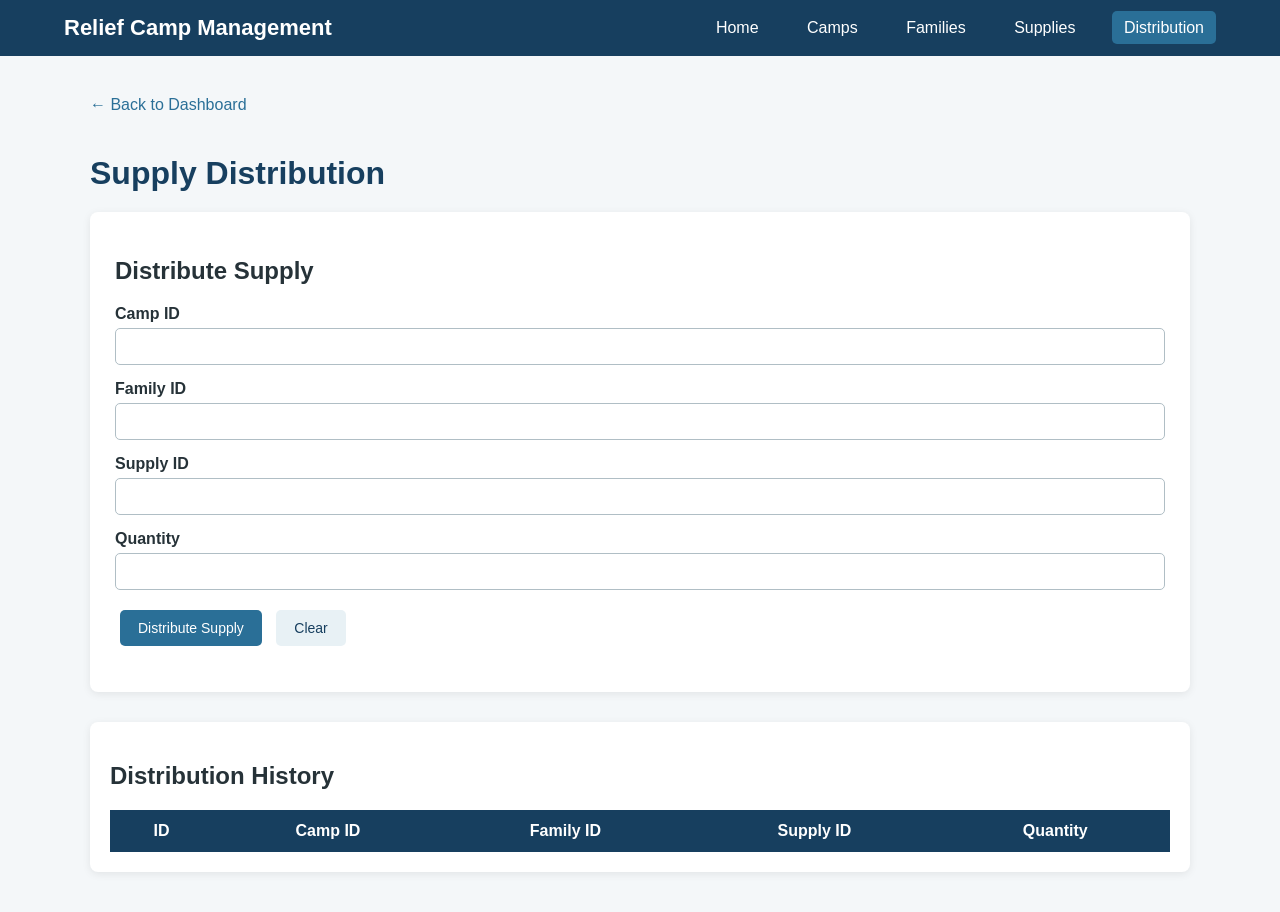
==== resource_managment/src/main/resources/static/pages/distribution.html @ 9ed2eb26 "Initial commit" ====
<!DOCTYPE html>
<html lang="en">

<head>

    <meta charset="UTF-8">

    <meta name="viewport"
          content="width=device-width, initial-scale=1.0">

    <title>Supply Distribution</title>

    <link rel="stylesheet" href="../css/style.css">

</head>

<body>


    <nav class="navbar">

        <div class="nav-container">

            <a href="../index.html" class="logo">
                Relief Camp Management
            </a>

            <div class="nav-links">

                <a href="../index.html">
                    Home
                </a>

                <a href="camps.html">
                    Camps
                </a>

                <a href="family.html">
                    Families
                </a>

                <a href="supplies.html">
                    Supplies
                </a>

                <a href="distribution.html" class="active">
                    Distribution
                </a>

            </div>

        </div>

    </nav>


    <main class="page-container">

        <a href="../index.html" class="back-link">
            ← Back to Dashboard
        </a>


        <h1 class="page-title">
            Supply Distribution
        </h1>


        <!-- Distribution Form -->

        <div class="form-card">

            <h2>Distribute Supply</h2>

            <form id="distributionForm">


                <div class="form-group">

                    <label>
                        Camp ID
                    </label>

                    <input type="number"
                           id="distributionCampId"
                           min="1"
                           required>

                </div>


                <div class="form-group">

                    <label>
                        Family ID
                    </label>

                    <input type="number"
                           id="distributionFamilyId"
                           min="1"
                           required>

                </div>


                <div class="form-group">

                    <label>
                        Supply ID
                    </label>

                    <input type="number"
                           id="distributionSupplyId"
                           min="1"
                           required>

                </div>


                <div class="form-group">

                    <label>
                        Quantity
                    </label>

                    <input type="number"
                           id="distributionQuantity"
                           min="1"
                           required>

                </div>


                <button type="submit"
                        class="button primary-button">

                    Distribute Supply

                </button>


                <button type="button"
                        class="button secondary-button"
                        onclick="clearForm()">

                    Clear

                </button>


                <p id="message"
                   class="message">
                </p>

            </form>

        </div>


        <!-- Distribution History -->

        <div class="table-card">

            <h2>
                Distribution History
            </h2>

            <table>

                <thead>

                    <tr>

                        <th>ID</th>

                        <th>Camp ID</th>

                        <th>Family ID</th>

                        <th>Supply ID</th>

                        <th>Quantity</th>

                    </tr>

                </thead>


                <tbody id="distributionTableBody">

                </tbody>

            </table>

        </div>

    </main>


    <script src="../js/distribution.js"></script>

</body>

</html>
---- resource_managment/src/main/resources/static/css/style.css ----
/* =========================
   GENERAL
========================= */

body {

    margin: 0;

    font-family: Arial, sans-serif;

    background-color: #f4f7f9;

    color: #263238;

}


/* =========================
   NAVIGATION BAR
========================= */

.navbar {

    background-color: #173f5f;

    padding: 15px 0;

}

.nav-container {

    width: 90%;

    margin: auto;

    display: flex;

    justify-content: space-between;

    align-items: center;

}

.logo {

    color: white;

    text-decoration: none;

    font-size: 22px;

    font-weight: bold;

}

.nav-links a {

    color: white;

    text-decoration: none;

    margin-left: 20px;

    padding: 8px 12px;

    border-radius: 5px;

}

.nav-links a:hover,
.nav-links .active {

    background-color: #2a6f97;

}


/* =========================
   PAGE
========================= */

.page-container {

    width: 90%;

    max-width: 1100px;

    margin: 40px auto;

}


/* =========================
   HOME CARD
========================= */

.home-card {

    background-color: white;

    padding: 40px;

    text-align: center;

    border-radius: 10px;

    box-shadow: 0 3px 10px rgba(0, 0, 0, 0.08);

}

.icon {

    font-size: 50px;

}

.home-card h1 {

    color: #173f5f;

}

.subtitle {

    font-size: 18px;

    color: #2a6f97;

}

.description {

    color: #607d8b;

}


/* =========================
   BUTTONS
========================= */

.menu {

    margin-top: 25px;

}

.button {

    display: inline-block;

    padding: 10px 18px;

    margin: 5px;

    text-decoration: none;

    border: none;

    border-radius: 5px;

    cursor: pointer;

    font-size: 14px;

}

.primary-button {

    background-color: #2a6f97;

    color: white;

}

.secondary-button {

    background-color: #e8f1f5;

    color: #173f5f;

}

.button:hover {

    opacity: 0.85;

}


/* =========================
   DASHBOARD
========================= */

.dashboard {

    display: flex;

    gap: 20px;

    margin-top: 25px;

    flex-wrap: wrap;

}

.dashboard-card {

    background-color: white;

    flex: 1;

    min-width: 180px;

    padding: 20px;

    text-align: center;

    border-radius: 8px;

    box-shadow: 0 2px 8px rgba(0, 0, 0, 0.08);

}

.dashboard-card h3 {

    color: #607d8b;

}

.dashboard-card p {

    font-size: 30px;

    font-weight: bold;

    color: #173f5f;

}


/* =========================
   PAGE TITLE
========================= */

.page-title {

    color: #173f5f;

    margin-bottom: 20px;

}


/* =========================
   FORM
========================= */

.form-card {

    background-color: white;

    padding: 25px;

    border-radius: 8px;

    box-shadow: 0 2px 8px rgba(0, 0, 0, 0.08);

    margin-bottom: 30px;

}

.form-group {

    margin-bottom: 15px;

}

.form-group label {

    display: block;

    margin-bottom: 5px;

    font-weight: bold;

}

.form-group input {

    width: 100%;

    box-sizing: border-box;

    padding: 10px;

    border: 1px solid #b0bec5;

    border-radius: 5px;

}

.form-group input:focus {

    outline: none;

    border-color: #2a6f97;

}


/* =========================
   TABLE
========================= */

.table-card {

    background-color: white;

    padding: 20px;

    border-radius: 8px;

    box-shadow: 0 2px 8px rgba(0, 0, 0, 0.08);

    overflow-x: auto;

}

table {

    width: 100%;

    border-collapse: collapse;

}

th {

    background-color: #173f5f;

    color: white;

    padding: 12px;

}

td {

    padding: 10px;

    border-bottom: 1px solid #ddd;

    text-align: center;

}

tr:hover {

    background-color: #f1f5f7;

}


/* =========================
   ACTION BUTTONS
========================= */

.edit-button {

    background-color: #2a6f97;

    color: white;

    border: none;

    padding: 7px 12px;

    border-radius: 4px;

    cursor: pointer;

}

.delete-button {

    background-color: #c94c4c;

    color: white;

    border: none;

    padding: 7px 12px;

    border-radius: 4px;

    cursor: pointer;

}


/* =========================
   MESSAGE
========================= */

.message {

    margin-top: 10px;

    font-weight: bold;

}


/* =========================
   BACK LINK
========================= */

.back-link {

    display: inline-block;

    margin-bottom: 20px;

    color: #2a6f97;

    text-decoration: none;

}
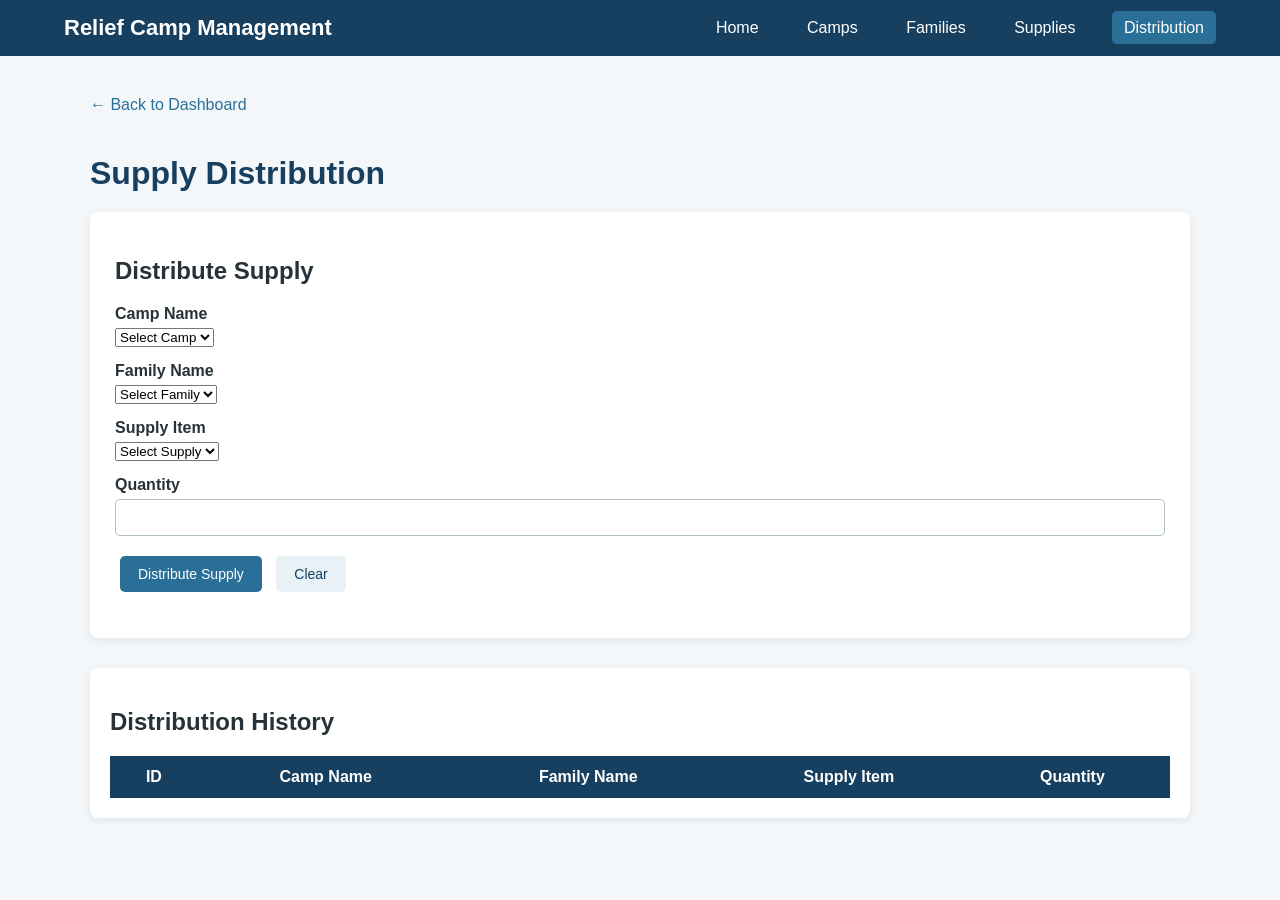
==== commit c9d4de7f: "Stable working version before major changes" ====
--- a/resource_managment/src/main/resources/static/pages/distribution.html
+++ b/resource_managment/src/main/resources/static/pages/distribution.html
@@ -16,6 +16,10 @@
 
 <body>
 
+
+    <!-- ============================= -->
+    <!-- NAVIGATION BAR -->
+    <!-- ============================= -->
 
     <nav class="navbar">
 
@@ -25,6 +29,7 @@
                 Relief Camp Management
             </a>
 
+
             <div class="nav-links">
 
                 <a href="../index.html">
@@ -54,7 +59,12 @@
     </nav>
 
 
+    <!-- ============================= -->
+    <!-- MAIN CONTENT -->
+    <!-- ============================= -->
+
     <main class="page-container">
+
 
         <a href="../index.html" class="back-link">
             ← Back to Dashboard
@@ -66,104 +76,140 @@
         </h1>
 
 
-        <!-- Distribution Form -->
+        <!-- ============================= -->
+        <!-- DISTRIBUTION FORM -->
+        <!-- ============================= -->
 
         <div class="form-card">
 
             <h2>Distribute Supply</h2>
 
+
             <form id="distributionForm">
 
 
-                <div class="form-group">
-
-                    <label>
-                        Camp ID
-                    </label>
-
-                    <input type="number"
-                           id="distributionCampId"
-                           min="1"
-                           required>
-
-                </div>
-
-
-                <div class="form-group">
-
-                    <label>
-                        Family ID
-                    </label>
-
-                    <input type="number"
-                           id="distributionFamilyId"
-                           min="1"
-                           required>
-
-                </div>
-
-
-                <div class="form-group">
-
-                    <label>
-                        Supply ID
-                    </label>
-
-                    <input type="number"
-                           id="distributionSupplyId"
-                           min="1"
-                           required>
-
-                </div>
-
-
-                <div class="form-group">
-
-                    <label>
+                <!-- Camp -->
+
+                <div class="form-group">
+
+                    <label for="distributionCampId">
+                        Camp Name
+                    </label>
+
+                    <select
+                        id="distributionCampId"
+                        required>
+
+                        <option value="">
+                            Select Camp
+                        </option>
+
+                    </select>
+
+                </div>
+
+
+                <!-- Family -->
+
+                <div class="form-group">
+
+                    <label for="distributionFamilyId">
+                        Family Name
+                    </label>
+
+                    <select
+                        id="distributionFamilyId"
+                        required>
+
+                        <option value="">
+                            Select Family
+                        </option>
+
+                    </select>
+
+                </div>
+
+
+                <!-- Supply -->
+
+                <div class="form-group">
+
+                    <label for="distributionSupplyId">
+                        Supply Item
+                    </label>
+
+                    <select
+                        id="distributionSupplyId"
+                        required>
+
+                        <option value="">
+                            Select Supply
+                        </option>
+
+                    </select>
+
+                </div>
+
+
+                <!-- Quantity -->
+
+                <div class="form-group">
+
+                    <label for="distributionQuantity">
                         Quantity
                     </label>
 
-                    <input type="number"
-                           id="distributionQuantity"
-                           min="1"
-                           required>
-
-                </div>
-
-
-                <button type="submit"
-                        class="button primary-button">
+                    <input
+                        type="number"
+                        id="distributionQuantity"
+                        min="1"
+                        required>
+
+                </div>
+
+
+                <!-- Buttons -->
+
+                <button
+                    type="submit"
+                    class="button primary-button">
 
                     Distribute Supply
 
                 </button>
 
 
-                <button type="button"
-                        class="button secondary-button"
-                        onclick="clearForm()">
+                <button
+                    type="button"
+                    class="button secondary-button"
+                    onclick="clearDistributionForm()">
 
                     Clear
 
                 </button>
 
 
-                <p id="message"
-                   class="message">
+                <!-- Message -->
+
+                <p
+                    id="message"
+                    class="message">
                 </p>
 
+
             </form>
 
         </div>
 
 
-        <!-- Distribution History -->
+        <!-- ============================= -->
+        <!-- DISTRIBUTION HISTORY -->
+        <!-- ============================= -->
 
         <div class="table-card">
 
-            <h2>
-                Distribution History
-            </h2>
+            <h2>Distribution History</h2>
+
 
             <table>
 
@@ -173,11 +219,11 @@
 
                         <th>ID</th>
 
-                        <th>Camp ID</th>
-
-                        <th>Family ID</th>
-
-                        <th>Supply ID</th>
+                        <th>Camp Name</th>
+
+                        <th>Family Name</th>
+
+                        <th>Supply Item</th>
 
                         <th>Quantity</th>
 
@@ -194,6 +240,7 @@
 
         </div>
 
+
     </main>
 
 
